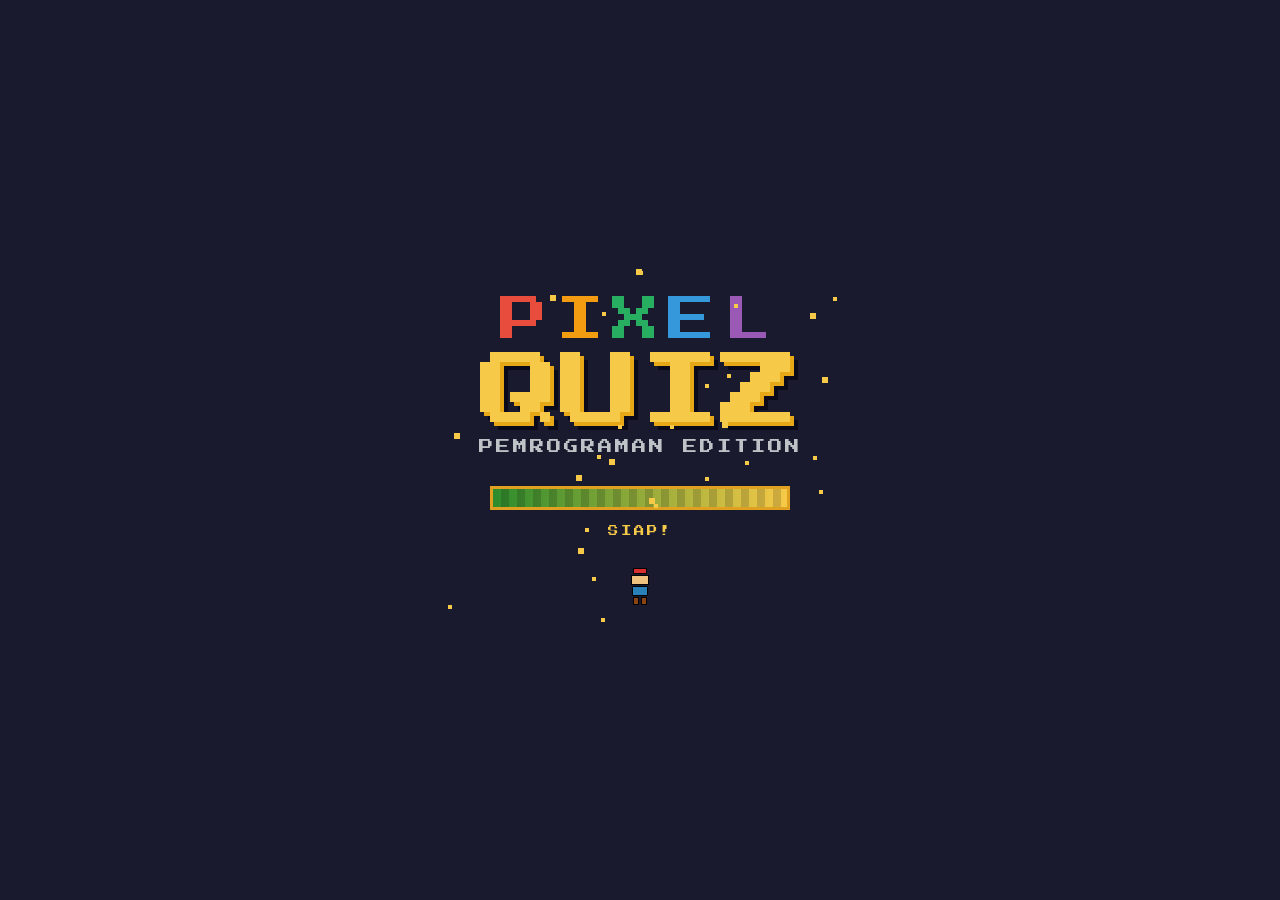
==== index.html @ e3a97655 "Add files via upload" ====
<!DOCTYPE html>
<html lang="id">
<head>
  <meta charset="UTF-8" />
  <meta name="viewport" content="width=device-width, initial-scale=1.0" />
  <title>PixelQuiz - Quiz Pemrograman Retro</title>
  <link rel="stylesheet" href="style.css" />
  <!-- Pixel font from Google Fonts -->
  <link href="https://fonts.googleapis.com/css2?family=Press+Start+2P&family=VT323:wght@400&display=swap" rel="stylesheet" />
</head>
<body>

  <!-- ===== LOADING SCREEN ===== -->
  <div id="loading-screen">
    <div class="loading-content">
      <div class="pixel-logo">
        <span class="logo-p">P</span><span class="logo-i">I</span><span class="logo-x">X</span><span class="logo-e">E</span><span class="logo-l">L</span>
      </div>
      <div class="loading-title">QUIZ</div>
      <div class="loading-subtitle">PEMROGRAMAN EDITION</div>
      <div class="loading-bar-wrap">
        <div class="loading-bar" id="loading-bar"></div>
      </div>
      <div class="loading-text" id="loading-text">LOADING...</div>
      <!-- Pixel Mario-style character -->
      <div class="pixel-character loading-char">
        <div class="char-body">
          <div class="char-hat"></div>
          <div class="char-face"></div>
          <div class="char-torso"></div>
          <div class="char-legs">
            <div class="char-leg"></div>
            <div class="char-leg"></div>
          </div>
        </div>
      </div>
      <!-- Floating pixel stars -->
      <div class="pixel-stars" id="pixel-stars"></div>
    </div>
  </div>

  <!-- ===== HOME SCREEN ===== -->
  <div id="home-screen" class="screen hidden">
    <div class="cloud cloud1"></div>
    <div class="cloud cloud2"></div>
    <div class="ground-row"></div>

    <div class="home-container">
      <div class="game-title">
        <div class="title-line1">⭐ PIXEL ⭐</div>
        <div class="title-line2">QUIZ</div>
        <div class="title-sub">PEMROGRAMAN EDITION</div>
      </div>

      <div class="name-panel pixel-panel">
        
        <div class="panel-header">▼ MASUKKAN NAMA ▼</div>
        <input type="text" id="player-name" class="pixel-input" placeholder="NAMA KAMU..." maxlength="20" autocomplete="off" />
        <button class="pixel-btn btn-start" id="start-btn" onclick="startQuiz()">
          <span>► MULAI TEST ◄</span>
        </button>
        <div class="input-error hidden" id="name-error">⚠ NAMA TIDAK BOLEH KOSONG!</div>

        <!-- About Button -->
        <button class="about-btn" onclick="goToAbout()" title="TENTANG APLIKASI">?</button>
      </div>

      <!-- Show history button if exists -->
      <div id="history-preview" class="history-panel pixel-panel hidden">
        <div class="panel-header">📜 HISTORI TERAKHIR</div>
        <div id="history-list-home"></div>
        <button class="pixel-btn btn-secondary" onclick="showHistoryModal()">LIHAT SEMUA HISTORI</button>
      </div>

      <!-- Decorative elements -->
      <div class="home-decoration">
        <div class="pixel-coin spin-coin">🪙</div>
        <div class="pixel-coin spin-coin delay1">🪙</div>
        <div class="pixel-coin spin-coin delay2">🪙</div>
      </div>

      <!-- Pixel mushroom decorations -->
      <div class="mushroom left-mush">🍄</div>
      <div class="mushroom right-mush">🍄</div>
    </div>

    <!-- History Modal -->
    <div id="history-modal" class="modal-overlay hidden">
      <div class="modal-box pixel-panel">
        <div class="panel-header">📜 SEMUA HISTORI QUIZ</div>
        <div id="history-modal-content"></div>
        <button class="pixel-btn btn-danger" onclick="closeHistoryModal()">✕ TUTUP</button>
      </div>
    </div>

    <!-- Review Modal -->
    <div id="review-modal" class="modal-overlay hidden">
      <div class="modal-box modal-review pixel-panel">
        <div class="panel-header">🔍 REVIEW JAWABAN</div>
        <div id="review-content"></div>
        <button class="pixel-btn btn-danger" onclick="closeReviewModal()">✕ TUTUP</button>
      </div>
    </div>
  </div>

  <!-- ===== QUIZ SCREEN ===== -->
  <div id="quiz-screen" class="screen hidden">
    <!-- Top HUD -->
    <div class="quiz-hud">
      <div class="hud-left">
        <div class="hud-soal">SOAL KE <span id="current-q-display">1</span> DARI 20</div>
        <div class="progress-bar-wrap">
          <div class="progress-bar" id="progress-bar"></div>
          <div class="progress-text" id="progress-text">0%</div>
        </div>
      </div>
      <div class="hud-center">
        <div class="timer-box" id="timer-box">
          <div class="timer-label">⏱ WAKTU</div>
          <div class="timer-value" id="timer-display">30:00</div>
        </div>
      </div>
      <div class="hud-right">
        <div class="hud-name">👤 <span id="player-name-display"></span></div>
        <div class="hud-score">⭐ NILAI: <span id="live-score">0</span></div>
      </div>
    </div>

    <!-- Audio controls -->
    <div class="audio-controls">
      <button class="audio-btn" id="mute-btn" onclick="toggleMute()" title="Mute/Unmute">
        🔊
      </button>
    </div>

    <!-- Question area -->
    <div class="quiz-body">
      <!-- Question + Mario row -->
      <div class="quiz-question-row">
        <!-- Pixel Mario character -->
        <div class="quiz-mario-col">
          <div class="quiz-mario" id="quiz-mario">
            <div class="mario-sprite">
              <div class="m-hat-section">
                <div class="m-hat-brim"></div>
                <div class="m-hat-top"></div>
              </div>
              <div class="m-face-row">
                <div class="m-face-skin">
                  <div class="m-eyes-row">
                    <div class="m-eye"></div>
                    <div class="m-eye"></div>
                  </div>
                  <div class="m-nose"></div>
                  <div class="m-mustache-row">
                    <div class="m-mstch"></div>
                    <div class="m-mstch"></div>
                  </div>
                </div>
              </div>
              <div class="m-body-row">
                <div class="m-arm-l"></div>
                <div class="m-torso"></div>
                <div class="m-arm-r"></div>
              </div>
              <div class="m-legs-row">
                <div class="m-leg-l"></div>
                <div class="m-gap"></div>
                <div class="m-leg-r"></div>
              </div>
              <div class="m-shoes-row">
                <div class="m-shoe-l"></div>
                <div class="m-shoe-r"></div>
              </div>
            </div>
            <div class="mario-speech" id="mario-speech">GAMBATE! 💪</div>
          </div>
        </div>

        <!-- Question panel -->
        <div class="question-panel pixel-panel" id="question-panel">
          <div class="question-number" id="q-number">SOAL #1</div>
          <div class="question-category" id="q-category">JAVASCRIPT</div>
          <div class="question-text" id="q-text">Pertanyaan akan muncul di sini.</div>
        </div>
      </div>

      <!-- Options -->
      <div class="options-container" id="options-container">
        <!-- Options injected by JS -->
      </div>
    </div>

    <!-- Bottom Nav -->
    <div class="quiz-bottom">
      <!-- Number navigation -->
      <div class="num-nav" id="num-nav">
        <!-- Numbers injected by JS -->
      </div>

      <!-- Action buttons -->
      <div class="nav-buttons">
        <button class="pixel-btn btn-nav" id="prev-btn" onclick="prevQuestion()">◀ PREV</button>
        <button class="pixel-btn btn-submit" id="submit-btn" onclick="confirmSubmit()">🏁 SUBMIT</button>
        <button class="pixel-btn btn-nav" id="next-btn" onclick="nextQuestion()">NEXT ▶</button>
      </div>
    </div>
  </div>

  <!-- Submit Confirm Modal -->
  <div id="submit-modal" class="modal-overlay hidden">
    <div class="modal-box pixel-panel">
      <div class="panel-header">⚠ KONFIRMASI SUBMIT</div>
      <div class="confirm-text">
        <p>Apakah kamu yakin ingin mengumpulkan jawaban?</p>
        <p id="unanswered-info" class="unanswered-warn"></p>
      </div>
      <div class="confirm-buttons">
        <button class="pixel-btn btn-danger" onclick="finalSubmit()">✅ YA, SUBMIT</button>
        <button class="pixel-btn btn-secondary" onclick="closeSubmitModal()">↩ KEMBALI</button>
      </div>
    </div>
  </div>

  <!-- ===== RESULT SCREEN ===== -->
  <div id="result-screen" class="screen hidden">
    <div class="result-container">
      <!-- Pixel confetti -->
      <div id="confetti-container"></div>

      <div class="result-panel pixel-panel" id="result-panel">
        <div class="result-title">🏆 HASIL QUIZ 🏆</div>

        <div class="result-name" id="result-name-display"></div>

        <div class="result-score-box" id="result-score-box">
          <div class="result-score" id="result-score">0</div>
          <div class="result-score-label">NILAI AKHIR</div>
        </div>

        <div class="result-status" id="result-status"></div>

        <div class="result-stats">
          <div class="stat-item correct">
            <div class="stat-icon">✅</div>
            <div class="stat-num" id="stat-correct">0</div>
            <div class="stat-label">BENAR</div>
          </div>
          <div class="stat-item wrong">
            <div class="stat-icon">❌</div>
            <div class="stat-num" id="stat-wrong">0</div>
            <div class="stat-label">SALAH</div>
          </div>
          <div class="stat-item total">
            <div class="stat-icon">📝</div>
            <div class="stat-num">20</div>
            <div class="stat-label">TOTAL</div>
          </div>
        </div>

        <!-- Wrong questions list -->
        <div id="wrong-list-section" class="wrong-section hidden">
          <div class="wrong-title">❌ SOAL YANG SALAH:</div>
          <div class="wrong-numbers" id="wrong-numbers"></div>
        </div>

        <!-- Result action buttons -->
        <div class="result-buttons">
          <button class="pixel-btn btn-start" onclick="restartQuiz()">🔄 MAIN LAGI</button>
          <button class="pixel-btn btn-secondary" onclick="goHome()">🏠 HOME</button>
        </div>
      </div>
    </div>
  </div>

  <!-- Audio elements (generated by JS oscillator - no external files needed) -->
  <script src="script.js"></script>
</body>
</html>
---- style.css ----
/* =============================================
   PIXEL QUIZ - RETRO GAME STYLE
   Mario/NES Themed Interactive Quiz
   ============================================= */

/* ===== CSS VARIABLES ===== */
:root {
  --pixel-blue:       #1a6bc4;
  --pixel-sky:        #5ba8e0;
  --pixel-green:      #2d8c2d;
  --pixel-dark-green: #1a5c1a;
  --pixel-yellow:     #f7c948;
  --pixel-gold:       #e6a817;
  --pixel-red:        #d63031;
  --pixel-dark-red:   #a31515;
  --pixel-white:      #f5f0e8;
  --pixel-cream:      #fff8e7;
  --pixel-brown:      #8b4513;
  --pixel-dark:       #1a1a2e;
  --pixel-panel:      #16213e;
  --pixel-panel2:     #0f3460;
  --pixel-border:     #e0a020;
  --pixel-shadow:     #0a0a1a;
  --pixel-correct:    #27ae60;
  --pixel-wrong:      #e74c3c;
  --pixel-gray:       #7f8c8d;
  --pixel-light-gray: #bdc3c7;

  --font-pixel: 'Press Start 2P', monospace;
  --font-vt:    'VT323', monospace;

  --shadow-pixel: 4px 4px 0 var(--pixel-shadow);
}

/* ===== GLOBAL RESET ===== */
*, *::before, *::after {
  box-sizing: border-box;
  margin: 0;
  padding: 0;
}

html { font-size: 16px; }

body {
  font-family: var(--font-pixel);
  background: var(--pixel-sky);
  color: var(--pixel-white);
  min-height: 100vh;
  overflow-x: hidden;
  image-rendering: pixelated;
}

.hidden { display: none !important; }
.screen { min-height: 100vh; position: relative; }

::-webkit-scrollbar       { width: 8px; }
::-webkit-scrollbar-track { background: var(--pixel-dark); }
::-webkit-scrollbar-thumb { background: var(--pixel-border); border: 2px solid var(--pixel-dark); }

/* =============================================
   LOADING SCREEN
   ============================================= */
#loading-screen {
  position: fixed;
  inset: 0;
  background: var(--pixel-dark);
  z-index: 9999;
  display: flex;
  align-items: center;
  justify-content: center;
}

.loading-content {
  text-align: center;
  position: relative;
  padding: 2rem;
}

.pixel-logo {
  font-family: var(--font-pixel);
  font-size: clamp(1.5rem, 5vw, 3rem);
  letter-spacing: 8px;
  margin-bottom: 0.5rem;
}

.pixel-logo span { display: inline-block; animation: logo-bounce 0.6s ease infinite alternate; }
.logo-p { color: #e74c3c; animation-delay: 0s; }
.logo-i { color: #f39c12; animation-delay: 0.1s; }
.logo-x { color: #27ae60; animation-delay: 0.2s; }
.logo-e { color: #3498db; animation-delay: 0.3s; }
.logo-l { color: #9b59b6; animation-delay: 0.4s; }

@keyframes logo-bounce {
  0%   { transform: translateY(0); }
  100% { transform: translateY(-12px); }
}

.loading-title {
  font-family: var(--font-pixel);
  font-size: clamp(2rem, 8vw, 5rem);
  color: var(--pixel-yellow);
  text-shadow: 4px 4px 0 var(--pixel-gold), 8px 8px 0 var(--pixel-shadow);
  margin-bottom: 0.5rem;
  animation: glow-pulse 1.5s ease-in-out infinite;
}

.loading-subtitle {
  font-family: var(--font-pixel);
  font-size: clamp(0.5rem, 2vw, 0.9rem);
  color: var(--pixel-light-gray);
  letter-spacing: 3px;
  margin-bottom: 2rem;
}

@keyframes glow-pulse {
  0%, 100% { text-shadow: 4px 4px 0 var(--pixel-gold), 0 0 20px rgba(247,201,72,0.5); }
  50%       { text-shadow: 4px 4px 0 var(--pixel-gold), 0 0 40px rgba(247,201,72,0.9); }
}

.loading-bar-wrap {
  width: min(300px, 80vw);
  height: 24px;
  background: #0a0a1a;
  border: 3px solid var(--pixel-border);
  margin: 0 auto 1rem;
  position: relative;
  overflow: hidden;
}

.loading-bar {
  height: 100%;
  width: 0%;
  background: linear-gradient(90deg, var(--pixel-green), var(--pixel-yellow));
  transition: width 0.15s linear;
  position: relative;
}

.loading-bar::after {
  content: '';
  position: absolute;
  inset: 0;
  background: repeating-linear-gradient(
    90deg,
    transparent 0px, transparent 8px,
    rgba(0,0,0,0.15) 8px, rgba(0,0,0,0.15) 16px
  );
}

.loading-text {
  font-family: var(--font-pixel);
  font-size: 0.65rem;
  color: var(--pixel-yellow);
  letter-spacing: 3px;
  animation: blink 0.8s step-end infinite;
}

@keyframes blink {
  0%, 100% { opacity: 1; }
  50%       { opacity: 0; }
}

.loading-char {
  margin-top: 2rem;
  animation: walk 0.4s steps(2) infinite;
}

@keyframes walk {
  0%   { transform: translateX(-20px); }
  100% { transform: translateX(20px); }
}

.pixel-stars { position: absolute; inset: 0; pointer-events: none; }

.pstar {
  position: absolute;
  width: 4px;
  height: 4px;
  background: var(--pixel-yellow);
  animation: star-twinkle 1s ease-in-out infinite alternate;
}

@keyframes star-twinkle {
  0%   { opacity: 0; transform: scale(0.5); }
  100% { opacity: 1; transform: scale(1.5); }
}

/* =============================================
   PIXEL PANEL
   ============================================= */
.pixel-panel {
  background: var(--pixel-panel);
  border: 4px solid var(--pixel-border);
  box-shadow: var(--shadow-pixel), inset 0 0 0 2px rgba(255,255,255,0.05);
  position: relative;
}

.pixel-panel::before {
  content: '';
  position: absolute;
  top: 2px; left: 2px; right: 2px;
  height: 2px;
  background: rgba(255,255,255,0.1);
  pointer-events: none;
}

.panel-header {
  font-family: var(--font-pixel);
  font-size: clamp(0.5rem, 2vw, 0.75rem);
  color: var(--pixel-yellow);
  text-align: center;
  padding: 0.75rem 1rem;
  border-bottom: 3px solid var(--pixel-border);
  background: rgba(0,0,0,0.3);
  letter-spacing: 2px;
}










































/* =============================================
   BUTTONS
   ============================================= */
.pixel-btn {
  font-family: var(--font-pixel);
  font-size: clamp(0.5rem, 2vw, 0.7rem);
  cursor: pointer;
  border: 3px solid #000;
  padding: 0.7rem 1.2rem;
  letter-spacing: 1px;
  position: relative;
  transition: transform 0.05s, box-shadow 0.05s;
  text-transform: uppercase;
  display: inline-block;
  text-align: center;
}

.pixel-btn:hover  { transform: translate(-2px, -2px); filter: brightness(1.15); }
.pixel-btn:active { transform: translate(2px, 2px); box-shadow: 2px 2px 0 #000 !important; }

.btn-start {
  background: var(--pixel-green);
  color: var(--pixel-white);
  box-shadow: 4px 4px 0 var(--pixel-dark-green);
  font-size: clamp(0.55rem, 2vw, 0.8rem);
  width: 100%;
  margin-top: 1rem;
  animation: btn-pulse 2s ease-in-out infinite;
}

@keyframes btn-pulse {
  0%, 100% { box-shadow: 4px 4px 0 var(--pixel-dark-green), 0 0 0 rgba(45,140,45,0); }
  50%       { box-shadow: 4px 4px 0 var(--pixel-dark-green), 0 0 16px rgba(45,140,45,0.6); }
}

.btn-secondary { background: var(--pixel-blue); color: var(--pixel-white); box-shadow: 4px 4px 0 #0a3d80; }
.btn-danger    { background: var(--pixel-red);  color: var(--pixel-white); box-shadow: 4px 4px 0 var(--pixel-dark-red); }

.btn-nav {
  background: var(--pixel-panel2);
  color: var(--pixel-yellow);
  box-shadow: 4px 4px 0 #000;
  border-color: var(--pixel-border);
  font-size: clamp(0.45rem, 1.5vw, 0.65rem);
  padding: 0.6rem 1rem;
}

.btn-submit {
  background: var(--pixel-yellow);
  color: var(--pixel-dark);
  box-shadow: 4px 4px 0 var(--pixel-gold);
  font-size: clamp(0.5rem, 1.8vw, 0.7rem);
  padding: 0.7rem 1.4rem;
  animation: submit-glow 2s ease-in-out infinite;
}

@keyframes submit-glow {
  0%, 100% { box-shadow: 4px 4px 0 var(--pixel-gold); }
  50%       { box-shadow: 4px 4px 0 var(--pixel-gold), 0 0 20px rgba(247,201,72,0.7); }
}

/* =============================================
   HOME SCREEN
   ============================================= */
#home-screen {
  background: linear-gradient(180deg, #5ba8e0 0%, #5ba8e0 60%, #2d8c2d 60%, #1a5c1a 100%);
  display: flex;
  flex-direction: column;
  align-items: center;
  justify-content: center;
  padding: 1rem;
  min-height: 100vh;
  position: relative;
  overflow: hidden;
}

.cloud {
  position: absolute;
  top: 8%;
  width: clamp(80px, 15vw, 150px);
  height: clamp(40px, 7vw, 70px);
  background: var(--pixel-white);
  clip-path: polygon(
    10% 60%, 0% 60%, 0% 100%, 100% 100%, 100% 60%, 90% 60%,
    90% 30%, 80% 30%, 80% 10%, 60% 10%, 60% 30%, 40% 30%,
    40% 10%, 20% 10%, 20% 30%, 10% 30%
  );
  opacity: 0.95;
  animation: cloud-move 20s linear infinite;
}
.cloud1 { left: -20%; animation-duration: 25s; }
.cloud2 { left: 30%; top: 12%; animation-duration: 35s; animation-delay: -10s; opacity: 0.8; }

@keyframes cloud-move {
  0%   { transform: translateX(0); }
  100% { transform: translateX(120vw); }
}

.ground-row {
  position: absolute;
  bottom: 0; left: 0; right: 0;
  height: 40px;
  background: repeating-linear-gradient(
    90deg,
    var(--pixel-brown) 0px, var(--pixel-brown) 40px,
    #6d3510 40px, #6d3510 80px
  );
  border-top: 4px solid var(--pixel-yellow);
}

.home-container {
  position: relative;
  z-index: 2;
  display: flex;
  flex-direction: column;
  align-items: center;
  gap: 1.2rem;
  width: 100%;
  max-width: 500px;
  padding-bottom: 3rem;
}

.game-title { text-align: center; }

.title-line1 {
  font-family: var(--font-pixel);
  font-size: clamp(1rem, 4vw, 1.6rem);
  color: var(--pixel-yellow);
  text-shadow: 3px 3px 0 var(--pixel-gold), 6px 6px 0 #000;
  animation: title-bounce 1.5s ease-in-out infinite alternate;
  letter-spacing: 4px;
}

.title-line2 {
  font-family: var(--font-pixel);
  font-size: clamp(2.5rem, 10vw, 5rem);
  color: var(--pixel-red);
  text-shadow: 5px 5px 0 var(--pixel-dark-red), 10px 10px 0 #000;
  line-height: 1;
  animation: title-bounce 1.5s ease-in-out infinite alternate;
  animation-delay: 0.2s;
}

.title-sub {
  font-family: var(--font-pixel);
  font-size: clamp(0.4rem, 1.5vw, 0.65rem);
  color: var(--pixel-white);
  letter-spacing: 3px;
  text-shadow: 2px 2px 0 #000;
  margin-top: 0.3rem;
}

@keyframes title-bounce {
  0%   { transform: translateY(0); }
  100% { transform: translateY(-8px); }
}

.name-panel { width: 100%; padding: 0; }

.pixel-input {
  font-family: var(--font-pixel);
  font-size: clamp(0.55rem, 2vw, 0.8rem);
  width: 100%;
  padding: 0.8rem 1rem;
  background: #0a0a1a;
  color: var(--pixel-yellow);
  border: 3px solid var(--pixel-border);
  outline: none;
  letter-spacing: 2px;
  margin: 1rem 0 0;
  display: block;
  box-shadow: inset 2px 2px 0 rgba(0,0,0,0.5);
  transition: border-color 0.2s, box-shadow 0.2s;
}

.pixel-input:focus {
  border-color: var(--pixel-yellow);
  box-shadow: inset 2px 2px 0 rgba(0,0,0,0.5), 0 0 12px rgba(247,201,72,0.4);
}

.pixel-input::placeholder { color: var(--pixel-gray); font-size: 0.6em; }

.name-panel > .pixel-input,
.name-panel > .pixel-btn,
.name-panel > .input-error {
  margin-left: 1rem;
  margin-right: 1rem;
  width: calc(100% - 2rem);
}

.name-panel > .pixel-btn { margin-bottom: 1rem; }

/* ===== ABOUT BUTTON ===== */
.about-btn {
  position: absolute;
  bottom: -18px;
  right: -18px;
  width: 36px;
  height: 36px;
  background: var(--pixel-yellow);
  color: var(--pixel-dark);
  border: 3px solid #000;
  box-shadow: 3px 3px 0 var(--pixel-gold);
  font-family: var(--font-pixel);
  font-size: 1rem;
  font-weight: bold;
  cursor: pointer;
  display: flex;
  align-items: center;
  justify-content: center;
  line-height: 1;
  transition: transform 0.05s, box-shadow 0.05s, background 0.1s;
  z-index: 10;
}

.about-btn:hover {
  background: var(--pixel-white);
  transform: translate(-2px, -2px);
  box-shadow: 5px 5px 0 var(--pixel-gold);
}

.about-btn:active {
  transform: translate(2px, 2px);
  box-shadow: 1px 1px 0 var(--pixel-gold);
}

.input-error {
  font-family: var(--font-pixel);
  font-size: 0.55rem;
  color: var(--pixel-red);
  text-align: center;
  padding: 0.4rem;
  animation: shake 0.3s ease;
  margin-bottom: 0.8rem;
}

@keyframes shake {
  0%, 100% { transform: translateX(0); }
  25%       { transform: translateX(-6px); }
  75%       { transform: translateX(6px); }
}

.history-panel {
  width: 100%;
  padding: 0;
  max-height: 200px;
  overflow-y: auto;
}

.history-panel .pixel-btn {
  margin: 0.8rem;
  width: calc(100% - 1.6rem);
}

.history-item {
  display: flex;
  justify-content: space-between;
  align-items: center;
  padding: 0.6rem 1rem;
  border-bottom: 2px solid rgba(255,255,255,0.08);
  font-family: var(--font-vt);
  font-size: 1.1rem;
  gap: 0.5rem;
  flex-wrap: wrap;
}

.history-item .h-name         { color: var(--pixel-yellow); }
.history-item .h-score        { color: #fff; font-weight: bold; }
.history-item .h-status.lulus { color: var(--pixel-correct); }
.history-item .h-status.tidak { color: var(--pixel-wrong); }

.mushroom {
  position: absolute;
  bottom: 50px;
  font-size: 3rem;
  animation: mushroom-bob 1.5s ease-in-out infinite alternate;
  filter: drop-shadow(3px 3px 0 #000);
}
.left-mush  { left: 5%; }
.right-mush { right: 5%; animation-delay: 0.5s; }

@keyframes mushroom-bob {
  0%   { transform: translateY(0) scale(1); }
  100% { transform: translateY(-8px) scale(1.05); }
}

.home-decoration { display: flex; gap: 1.5rem; }

.pixel-coin {
  font-size: 1.8rem;
  animation: coin-spin 1s linear infinite;
  filter: drop-shadow(2px 2px 0 #000);
}
.delay1 { animation-delay: 0.3s; }
.delay2 { animation-delay: 0.6s; }

@keyframes coin-spin {
  0%   { transform: rotateY(0deg); }
  50%  { transform: rotateY(90deg) scaleX(0.1); }
  100% { transform: rotateY(180deg); }
}

/* =============================================
   QUIZ SCREEN
   3-part flex column: HUD | scrollable body | bottom nav
   ============================================= */
#quiz-screen {
  background: linear-gradient(180deg, #1a1a2e 0%, #16213e 100%);
  display: flex;
  flex-direction: column;
  height: 100vh;
  overflow: hidden;
}

/* ── Top HUD ── */
.quiz-hud {
  flex-shrink: 0;
  display: grid;
  grid-template-columns: 1fr auto 1fr;
  align-items: center;
  background: #0a0a1a;
  border-bottom: 4px solid var(--pixel-border);
  padding: 0.6rem 1rem;
  gap: 0.5rem;
}

.hud-left  { display: flex; flex-direction: column; gap: 0.4rem; }
.hud-right { display: flex; flex-direction: column; align-items: flex-end; gap: 0.3rem; }

.hud-soal {
  font-family: var(--font-pixel);
  font-size: clamp(0.4rem, 1.5vw, 0.6rem);
  color: var(--pixel-yellow);
  white-space: nowrap;
}

.hud-name {
  font-family: var(--font-pixel);
  font-size: clamp(0.4rem, 1.5vw, 0.6rem);
  color: var(--pixel-light-gray);
  white-space: nowrap;
  max-width: 150px;
  overflow: hidden;
  text-overflow: ellipsis;
}

.hud-score {
  font-family: var(--font-pixel);
  font-size: clamp(0.4rem, 1.5vw, 0.6rem);
  color: var(--pixel-yellow);
}

.progress-bar-wrap {
  position: relative;
  height: 12px;
  background: #0a0a1a;
  border: 2px solid var(--pixel-border);
  overflow: hidden;
  min-width: 100px;
  max-width: 200px;
}

.progress-bar {
  height: 100%;
  background: linear-gradient(90deg, var(--pixel-green), var(--pixel-yellow));
  transition: width 0.4s ease;
  width: 0%;
}

.progress-text {
  position: absolute;
  top: 50%; left: 50%;
  transform: translate(-50%, -50%);
  font-family: var(--font-pixel);
  font-size: 0.45rem;
  color: #fff;
  text-shadow: 1px 1px 0 #000;
  pointer-events: none;
}

.timer-box {
  background: #0a0a1a;
  border: 3px solid var(--pixel-border);
  padding: 0.4rem 0.8rem;
  text-align: center;
  min-width: 90px;
}

.timer-label {
  font-family: var(--font-pixel);
  font-size: 0.4rem;
  color: var(--pixel-gray);
  letter-spacing: 2px;
}

.timer-value {
  font-family: var(--font-pixel);
  font-size: clamp(0.8rem, 3vw, 1.4rem);
  color: var(--pixel-yellow);
  letter-spacing: 2px;
}

.timer-box.warning .timer-value { color: var(--pixel-red); animation: blink 0.5s step-end infinite; }

.audio-controls {
  position: fixed;
  top: 70px;
  right: 10px;
  z-index: 200;
}

.audio-btn {
  font-size: 1.2rem;
  background: rgba(10,10,26,0.85);
  border: 2px solid var(--pixel-border);
  padding: 0.3rem 0.5rem;
  cursor: pointer;
  transition: transform 0.1s;
  line-height: 1;
}

.audio-btn:hover { transform: scale(1.15); }

/* ── Scrollable content area ── */
.quiz-body {
  flex: 1;
  overflow-y: auto;
  padding: 1rem;
  /* Children stack vertically with gap, no stretching */
  display: flex;
  flex-direction: column;
  gap: 1rem;
  align-items: stretch;
  /* Center horizontally */
  width: 100%;
  max-width: 860px;
  align-self: center;
}

/* ── Question + Mario side by side ── */
.quiz-question-row {
  display: flex;
  flex-direction: row;
  gap: 0.8rem;
  align-items: flex-start;
}

.quiz-question-row .question-panel {
  flex: 1;
  min-width: 0;
}

.question-panel { padding: 1.2rem; }

@keyframes slide-in {
  0%   { opacity: 0; transform: translateX(-20px); }
  100% { opacity: 1; transform: translateX(0); }
}

.question-number {
  font-family: var(--font-pixel);
  font-size: clamp(0.5rem, 2vw, 0.7rem);
  color: var(--pixel-gray);
  margin-bottom: 0.4rem;
  letter-spacing: 2px;
}

.question-category {
  display: inline-block;
  font-family: var(--font-pixel);
  font-size: clamp(0.4rem, 1.5vw, 0.55rem);
  background: var(--pixel-blue);
  color: #fff;
  padding: 0.2rem 0.6rem;
  border: 2px solid #0a3d80;
  margin-bottom: 0.8rem;
  letter-spacing: 2px;
}

.question-text {
  font-family: var(--font-vt);
  font-size: clamp(1.1rem, 3vw, 1.4rem);
  color: var(--pixel-white);
  line-height: 1.6;
}

/* ── Answer options ── */
.options-container {
  display: flex;
  flex-direction: column;
  gap: 0.6rem;
}

/*
 * KEY FIX: option-btn is a flex row.
 * .option-label  = fixed-width label badge (A/B/C/D/E)
 * .option-text   = remaining width, wraps naturally
 * No overflow:hidden, no position tricks that clip text.
 */
.option-btn {
  appearance: none;
  -webkit-appearance: none;
  /* Flex row: label | text */
  display: flex;
  flex-direction: row;
  align-items: center;
  gap: 0.75rem;
  /* Full width */
  width: 100%;
  text-align: left;
  /* Padding */
  padding: 0.75rem 1rem;
  /* Typography */
  font-family: var(--font-vt);
  font-size: clamp(1rem, 2.5vw, 1.25rem);
  line-height: 1.5;
  color: var(--pixel-white);
  /* Visual */
  background: var(--pixel-panel);
  border: 3px solid var(--pixel-panel2);
  box-shadow: 3px 3px 0 rgba(0,0,0,0.5);
  cursor: pointer;
  transition: background 0.1s, border-color 0.1s, transform 0.08s;
}

.option-btn:hover {
  background: var(--pixel-panel2);
  border-color: var(--pixel-yellow);
  transform: translateX(4px);
}

.option-btn.selected {
  background: #1a4a00;
  border-color: var(--pixel-yellow);
  color: var(--pixel-yellow);
  box-shadow: 3px 3px 0 var(--pixel-dark-green);
}

/* Label badge */
.option-label {
  flex-shrink: 0;
  display: flex;
  align-items: center;
  justify-content: center;
  width: 2rem;
  min-width: 2rem;
  height: 1.8rem;
  font-family: var(--font-pixel);
  font-size: clamp(0.45rem, 1.5vw, 0.65rem);
  color: var(--pixel-yellow);
  background: rgba(0,0,0,0.35);
  border: 2px solid var(--pixel-border);
}

/* Option text — fills remaining width, wraps */
.option-text {
  flex: 1;
  min-width: 0;
  white-space: normal;
  word-break: break-word;
}

/* ── Bottom nav ── */
.quiz-bottom {
  flex-shrink: 0;
  background: #0a0a1a;
  border-top: 4px solid var(--pixel-border);
  padding: 0.8rem;
  display: flex;
  flex-direction: column;
  align-items: center;
  gap: 0.8rem;
}

.num-nav {
  display: flex;
  flex-wrap: wrap;
  gap: 0.35rem;
  justify-content: center;
  max-width: 100%;
}

.num-btn {
  font-family: var(--font-pixel);
  font-size: clamp(0.4rem, 1.5vw, 0.6rem);
  width: clamp(24px, 5vw, 32px);
  height: clamp(24px, 5vw, 32px);
  display: flex;
  align-items: center;
  justify-content: center;
  background: var(--pixel-panel);
  border: 2px solid var(--pixel-panel2);
  color: var(--pixel-gray);
  cursor: pointer;
  transition: all 0.1s;
  padding: 0;
}

.num-btn:hover    { border-color: var(--pixel-yellow); color: var(--pixel-yellow); transform: scale(1.1); }
.num-btn.answered { background: var(--pixel-green); border-color: var(--pixel-dark-green); color: #fff; }
.num-btn.active   { background: var(--pixel-yellow); border-color: var(--pixel-gold); color: var(--pixel-dark); box-shadow: 0 0 8px rgba(247,201,72,0.7); }

.nav-buttons {
  display: flex;
  gap: 0.8rem;
  align-items: center;
}

/* =============================================
   MODALS
   ============================================= */
.modal-overlay {
  position: fixed;
  inset: 0;
  background: rgba(0,0,0,0.75);
  z-index: 500;
  display: flex;
  align-items: center;
  justify-content: center;
  padding: 1rem;
  backdrop-filter: blur(4px);
}

.modal-box {
  width: min(500px, 95vw);
  max-height: 80vh;
  overflow-y: auto;
  animation: modal-pop 0.25s cubic-bezier(0.34, 1.56, 0.64, 1);
}

.modal-review { width: min(700px, 95vw); }

@keyframes modal-pop {
  0%   { opacity: 0; transform: scale(0.6); }
  100% { opacity: 1; transform: scale(1); }
}

.confirm-text {
  padding: 1.2rem;
  font-family: var(--font-vt);
  font-size: 1.2rem;
  color: var(--pixel-white);
  line-height: 1.6;
  text-align: center;
}

.unanswered-warn {
  color: var(--pixel-yellow);
  font-family: var(--font-pixel);
  font-size: 0.65rem;
  margin-top: 0.5rem;
}

.confirm-buttons {
  display: flex;
  justify-content: center;
  gap: 1rem;
  padding: 1rem;
  flex-wrap: wrap;
}

/* =============================================
   RESULT SCREEN
   ============================================= */
#result-screen {
  background: linear-gradient(180deg, #1a1a2e 0%, #0a0a1a 100%);
  display: flex;
  align-items: center;
  justify-content: center;
  padding: 1rem;
  position: relative;
  overflow: hidden;
  min-height: 100vh;
}

.result-container {
  width: 100%;
  max-width: 600px;
  position: relative;
  z-index: 2;
}

#confetti-container {
  position: fixed;
  inset: 0;
  pointer-events: none;
  z-index: 1;
}

.confetti-piece {
  position: absolute;
  width: 8px;
  height: 8px;
  animation: confetti-fall 3s linear forwards;
}

@keyframes confetti-fall {
  0%   { transform: translateY(-20px) rotate(0deg);  opacity: 1; }
  100% { transform: translateY(110vh)  rotate(720deg); opacity: 0; }
}

.result-panel {
  padding: 0;
  animation: modal-pop 0.5s cubic-bezier(0.34, 1.56, 0.64, 1);
}

.result-title {
  font-family: var(--font-pixel);
  font-size: clamp(0.7rem, 3vw, 1rem);
  color: var(--pixel-yellow);
  text-align: center;
  padding: 1rem;
  border-bottom: 3px solid var(--pixel-border);
  background: rgba(0,0,0,0.3);
  letter-spacing: 3px;
  text-shadow: 3px 3px 0 var(--pixel-gold);
}

.result-name {
  font-family: var(--font-pixel);
  font-size: clamp(0.5rem, 2vw, 0.75rem);
  color: var(--pixel-light-gray);
  text-align: center;
  padding: 0.8rem 1rem 0;
  letter-spacing: 2px;
}

.result-score-box {
  text-align: center;
  padding: 1.5rem;
  animation: score-pop 0.6s 0.3s cubic-bezier(0.34, 1.56, 0.64, 1) both;
}

@keyframes score-pop {
  0%   { transform: scale(0); opacity: 0; }
  100% { transform: scale(1); opacity: 1; }
}

.result-score {
  font-family: var(--font-pixel);
  font-size: clamp(3rem, 12vw, 6rem);
  color: var(--pixel-yellow);
  text-shadow: 5px 5px 0 var(--pixel-gold), 10px 10px 0 #000;
  line-height: 1;
}

.result-score-label {
  font-family: var(--font-pixel);
  font-size: clamp(0.4rem, 1.5vw, 0.6rem);
  color: var(--pixel-gray);
  letter-spacing: 3px;
  margin-top: 0.4rem;
}

.result-status {
  text-align: center;
  font-family: var(--font-pixel);
  font-size: clamp(1rem, 4vw, 1.8rem);
  padding: 0.6rem 1rem;
  margin: 0 1rem;
  border: 3px solid;
  animation: status-reveal 0.5s 0.6s ease both;
  letter-spacing: 4px;
}

@keyframes status-reveal {
  0%   { opacity: 0; transform: translateY(20px); }
  100% { opacity: 1; transform: translateY(0); }
}

.status-lulus {
  color: var(--pixel-correct);
  border-color: var(--pixel-correct);
  background: rgba(39,174,96,0.15);
  text-shadow: 2px 2px 0 #1a5c1a;
  animation: status-reveal 0.5s 0.6s ease both, winner-glow 1.5s ease-in-out infinite 1.2s;
}

@keyframes winner-glow {
  0%, 100% { box-shadow: 0 0 10px rgba(39,174,96,0.4); }
  50%       { box-shadow: 0 0 30px rgba(39,174,96,0.8); }
}

.status-tidak {
  color: var(--pixel-wrong);
  border-color: var(--pixel-wrong);
  background: rgba(231,76,60,0.15);
  text-shadow: 2px 2px 0 #7a1515;
}

.result-stats {
  display: grid;
  grid-template-columns: repeat(3, 1fr);
  gap: 0.8rem;
  padding: 1rem;
}

.stat-item {
  background: rgba(0,0,0,0.3);
  border: 2px solid var(--pixel-panel2);
  padding: 0.8rem 0.4rem;
  text-align: center;
  animation: stat-pop 0.4s ease both;
}

.stat-item.correct { border-color: var(--pixel-correct); }
.stat-item.wrong   { border-color: var(--pixel-wrong); }
.stat-item:nth-child(1) { animation-delay: 0.7s; }
.stat-item:nth-child(2) { animation-delay: 0.85s; }
.stat-item:nth-child(3) { animation-delay: 1s; }

@keyframes stat-pop {
  0%   { opacity: 0; transform: scale(0.5); }
  100% { opacity: 1; transform: scale(1); }
}

.stat-icon  { font-size: 1.5rem; }
.stat-num   { font-family: var(--font-pixel); font-size: clamp(1.2rem, 4vw, 2rem); color: var(--pixel-yellow); margin: 0.3rem 0; }
.stat-label { font-family: var(--font-pixel); font-size: clamp(0.35rem, 1.2vw, 0.5rem); color: var(--pixel-gray); letter-spacing: 1px; }

.wrong-section {
  margin: 0 1rem;
  padding: 0.8rem;
  background: rgba(231,76,60,0.1);
  border: 2px solid var(--pixel-wrong);
  animation: stat-pop 0.4s 1.1s ease both;
}

.wrong-title {
  font-family: var(--font-pixel);
  font-size: clamp(0.4rem, 1.5vw, 0.6rem);
  color: var(--pixel-wrong);
  margin-bottom: 0.6rem;
  letter-spacing: 2px;
}

.wrong-numbers { display: flex; flex-wrap: wrap; gap: 0.4rem; }

.wrong-num-badge {
  font-family: var(--font-pixel);
  font-size: clamp(0.4rem, 1.5vw, 0.6rem);
  background: var(--pixel-red);
  color: #fff;
  padding: 0.2rem 0.5rem;
  border: 2px solid var(--pixel-dark-red);
}

.result-buttons {
  display: flex;
  gap: 0.8rem;
  padding: 1rem;
  justify-content: center;
  flex-wrap: wrap;
  animation: stat-pop 0.4s 1.2s ease both;
}

/* =============================================
   HISTORY MODAL
   ============================================= */
.history-attempt {
  padding: 0.8rem 1rem;
  border-bottom: 2px solid rgba(255,255,255,0.08);
  display: flex;
  justify-content: space-between;
  align-items: center;
  gap: 0.5rem;
  flex-wrap: wrap;
}

.history-attempt .ha-name  { font-family: var(--font-pixel); font-size: 0.55rem; color: var(--pixel-yellow); }
.history-attempt .ha-date  { font-family: var(--font-vt);    font-size: 1rem;    color: var(--pixel-gray); }
.history-attempt .ha-score { font-family: var(--font-pixel); font-size: 0.7rem;  color: #fff; }
.history-attempt .ha-status.lulus { color: var(--pixel-correct); font-family: var(--font-pixel); font-size: 0.55rem; }
.history-attempt .ha-status.tidak { color: var(--pixel-wrong);   font-family: var(--font-pixel); font-size: 0.55rem; }

.ha-review-btn {
  font-family: var(--font-pixel);
  font-size: 0.45rem;
  background: var(--pixel-blue);
  color: #fff;
  border: 2px solid #0a3d80;
  padding: 0.3rem 0.6rem;
  cursor: pointer;
}
.ha-review-btn:hover { filter: brightness(1.2); }

.review-item {
  padding: 0.8rem 1rem;
  border-bottom: 2px solid rgba(255,255,255,0.08);
}

.review-q-num {
  font-family: var(--font-pixel);
  font-size: 0.5rem;
  color: var(--pixel-gray);
  margin-bottom: 0.3rem;
}

.review-q-text {
  font-family: var(--font-vt);
  font-size: 1.1rem;
  color: var(--pixel-white);
  margin-bottom: 0.4rem;
  line-height: 1.4;
}

.review-answer {
  font-family: var(--font-vt);
  font-size: 1rem;
  padding: 0.4rem 0.6rem;
  border-left: 4px solid;
}

.review-answer.correct-ans { border-color: var(--pixel-correct); color: var(--pixel-correct); }
.review-answer.wrong-ans   { border-color: var(--pixel-wrong);   color: var(--pixel-wrong); }
.review-answer.no-ans      { border-color: var(--pixel-gray);    color: var(--pixel-gray); }

/* =============================================
   PIXEL CHARACTER (loading screen decoration)
   ============================================= */
.pixel-character { display: inline-flex; flex-direction: column; align-items: center; }
.char-body  { display: flex; flex-direction: column; align-items: center; gap: 1px; }
.char-hat   { width: 14px; height: 6px;  background: #d63031; border: 1px solid #000; }
.char-face  { width: 18px; height: 10px; background: #f0c27f; border: 1px solid #000; }
.char-torso { width: 16px; height: 10px; background: #2980b9; border: 1px solid #000; }
.char-legs  { display: flex; gap: 2px; }
.char-leg   { width: 6px;  height: 8px;  background: #8b4513; border: 1px solid #000; }

/* =============================================
   BACKGROUND PARTICLES
   ============================================= */
.pixel-particle {
  position: fixed;
  pointer-events: none;
  animation: particle-float linear infinite;
  z-index: 0;
}

@keyframes particle-float {
  0%   { transform: translateY(100vh) rotate(0deg); opacity: 0; }
  10%  { opacity: 0.6; }
  90%  { opacity: 0.6; }
  100% { transform: translateY(-20px) rotate(360deg); opacity: 0; }
}

/* =============================================
   MARIO CHARACTER (beside question panel)
   ============================================= */
.quiz-mario-col {
  flex-shrink: 0;
  display: flex;
  flex-direction: column;
  align-items: center;
  padding-top: 0.5rem;
  gap: 0.5rem;
}

.mario-sprite {
  display: flex;
  flex-direction: column;
  align-items: center;
  image-rendering: pixelated;
  animation: mario-idle 0.55s steps(2) infinite;
}

@keyframes mario-idle {
  0%   { transform: translateY(0); }
  100% { transform: translateY(-4px); }
}

.m-hat-section { display: flex; flex-direction: column; align-items: center; }
.m-hat-brim    { width: 36px; height: 6px;  background: #d63031; border: 2px solid #000; border-bottom: none; }
.m-hat-top     { width: 28px; height: 10px; background: #d63031; border: 2px solid #000; margin-top: -2px; }

.m-face-row  { display: flex; justify-content: center; }
.m-face-skin {
  width: 30px; height: 22px;
  background: #f0c27f;
  border: 2px solid #000; border-top: none;
  display: flex; flex-direction: column;
  align-items: center; justify-content: space-evenly;
  padding: 2px 3px;
}

.m-eyes-row     { display: flex; justify-content: space-between; width: 100%; padding: 0 2px; }
.m-eye          { width: 5px; height: 5px; background: #000; }
.m-nose         { width: 8px; height: 4px; background: #e59866; border: 1px solid #8b4513; }
.m-mustache-row { display: flex; gap: 2px; justify-content: center; }
.m-mstch        { width: 10px; height: 4px; background: #8b4513; }

.m-body-row { display: flex; align-items: center; margin-top: -1px; }
.m-torso    { width: 26px; height: 16px; background: #e74c3c; border: 2px solid #000; border-top: none; }
.m-arm-l    { width: 8px; height: 10px; background: #f0c27f; border: 2px solid #000; border-right: none; margin-top: 4px; }
.m-arm-r    { width: 8px; height: 10px; background: #f0c27f; border: 2px solid #000; border-left:  none; margin-top: 4px; }

.m-legs-row { display: flex; gap: 4px; margin-top: -1px; }
.m-leg-l    { width: 10px; height: 14px; background: #2980b9; border: 2px solid #000; border-top: none; animation: leg-walk 0.4s steps(2) infinite; }
.m-leg-r    { width: 10px; height: 14px; background: #2980b9; border: 2px solid #000; border-top: none; animation: leg-walk 0.4s steps(2) infinite 0.2s; }

@keyframes leg-walk {
  0%   { transform: translateY(0); }
  100% { transform: translateY(3px); }
}

.m-shoes-row { display: flex; gap: 6px; margin-top: -1px; }
.m-shoe-l    { width: 14px; height: 6px; background: #8b4513; border: 2px solid #000; }
.m-shoe-r    { width: 14px; height: 6px; background: #8b4513; border: 2px solid #000; }

.mario-speech {
  background: var(--pixel-cream);
  color: var(--pixel-dark);
  border: 3px solid #000;
  padding: 0.3rem 0.5rem;
  font-family: var(--font-pixel);
  font-size: 0.35rem;
  text-align: center;
  max-width: 72px;
  min-width: 60px;
  position: relative;
  line-height: 1.6;
  box-shadow: 2px 2px 0 #000;
  word-break: break-word;
  animation: speech-pop 0.3s ease;
}

.mario-speech::before {
  content: '';
  position: absolute;
  top: -10px; left: 50%;
  transform: translateX(-50%);
  border: 5px solid transparent;
  border-bottom-color: #000;
}

.mario-speech::after {
  content: '';
  position: absolute;
  top: -6px; left: 50%;
  transform: translateX(-50%);
  border: 4px solid transparent;
  border-bottom-color: var(--pixel-cream);
}

@keyframes speech-pop {
  0%   { transform: scale(0.7); opacity: 0; }
  100% { transform: scale(1);   opacity: 1; }
}

/* =============================================
   RESPONSIVE
   ============================================= */
@media (max-width: 768px) {
  .quiz-hud {
    grid-template-columns: 1fr 1fr;
    grid-template-rows: auto auto;
    gap: 0.4rem;
  }
  .hud-center { grid-column: 1 / -1; grid-row: 1; display: flex; justify-content: center; }
  .hud-left   { grid-row: 2; grid-column: 1; }
  .hud-right  { grid-row: 2; grid-column: 2; }

  .num-nav     { gap: 0.25rem; }
  .nav-buttons { gap: 0.5rem; }
  .mushroom    { display: none; }

  .quiz-mario-col { display: none; }
  .result-stats   { grid-template-columns: repeat(3, 1fr); gap: 0.5rem; }
}

@media (max-width: 480px) {
  .quiz-hud    { padding: 0.4rem 0.6rem; }
  .quiz-body   { padding: 0.6rem; }
  .quiz-bottom { padding: 0.6rem; }
  .option-btn  { padding: 0.6rem 0.8rem; }

  .confirm-buttons { flex-direction: column; }
  .result-buttons  { flex-direction: column; align-items: center; }
}

@media (min-width: 1200px) {
  .quiz-body { padding: 1.5rem 2rem; }
}
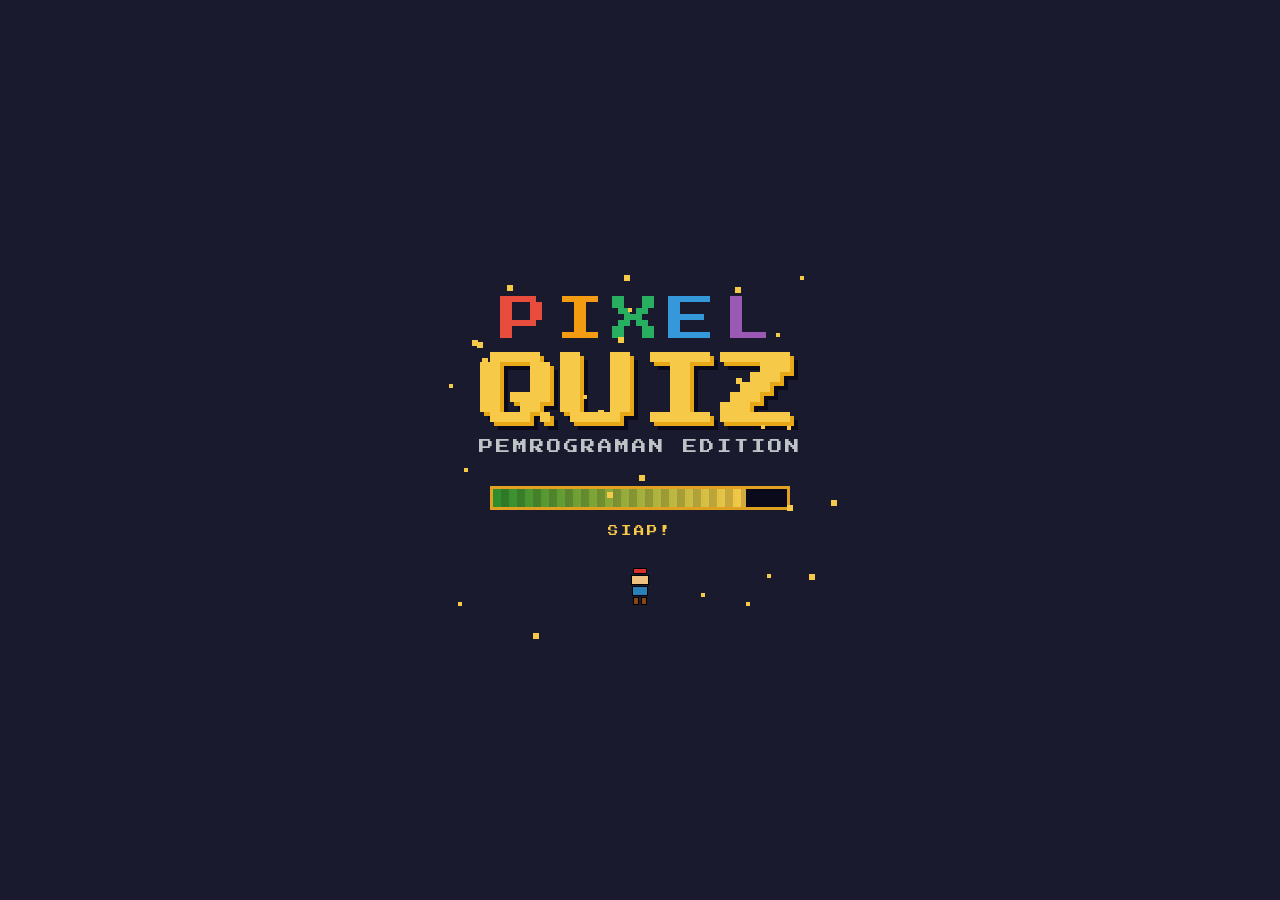
==== commit 2ea9e612: "UPDATE FEATURE perbaikan mute dan penghapusan indikator nilai" ====
--- a/index.html
+++ b/index.html
@@ -122,7 +122,6 @@
       </div>
       <div class="hud-right">
         <div class="hud-name">👤 <span id="player-name-display"></span></div>
-        <div class="hud-score">⭐ NILAI: <span id="live-score">0</span></div>
       </div>
     </div>
 
